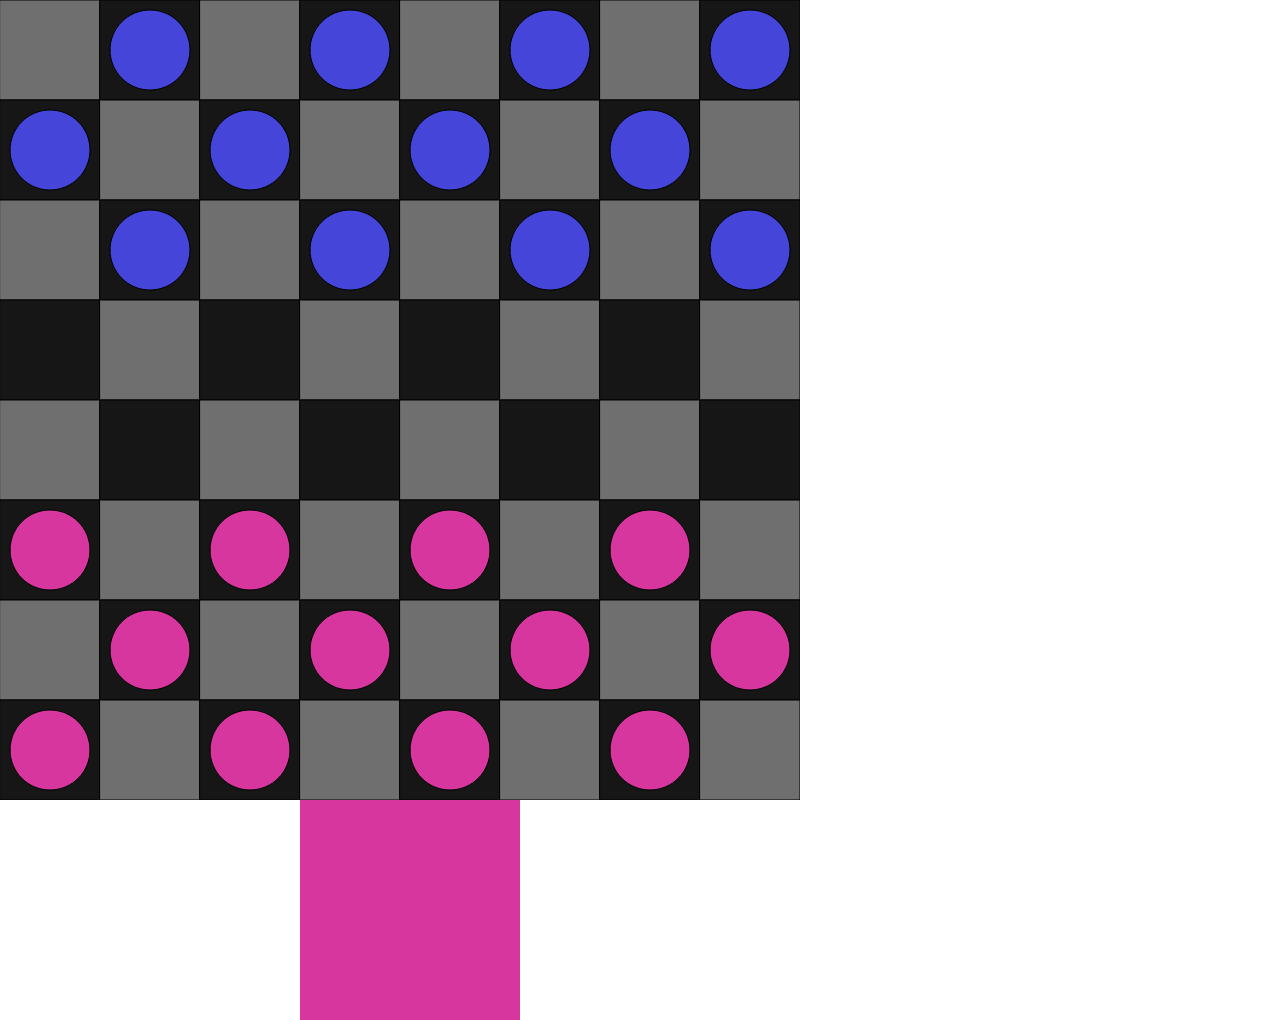
==== Messing_About_Again/index.html @ e07e48bb "Add files via upload" ====
<html>
<head>
  <meta charset="UTF-8">
  <meta name="viewport" content="width=device-width, initial-scale=1.0">

  <!-- PLEASE NO CHANGES BELOW THIS LINE (UNTIL I SAY SO) -->
  <script language="javascript" type="text/javascript" src="libraries/p5.min.js"></script>
  <script language="javascript" type="text/javascript" src="p5js-temp-Messing_About_Again4980599099542113895.js"></script>
  <!-- OK, YOU CAN MAKE CHANGES BELOW THIS LINE AGAIN -->

  <!-- This line removes any default padding and style.
       You might only need one of these values set. -->
  <style> body { padding: 0; margin: 0; } </style>
</head>

<body>
</body>
</html>
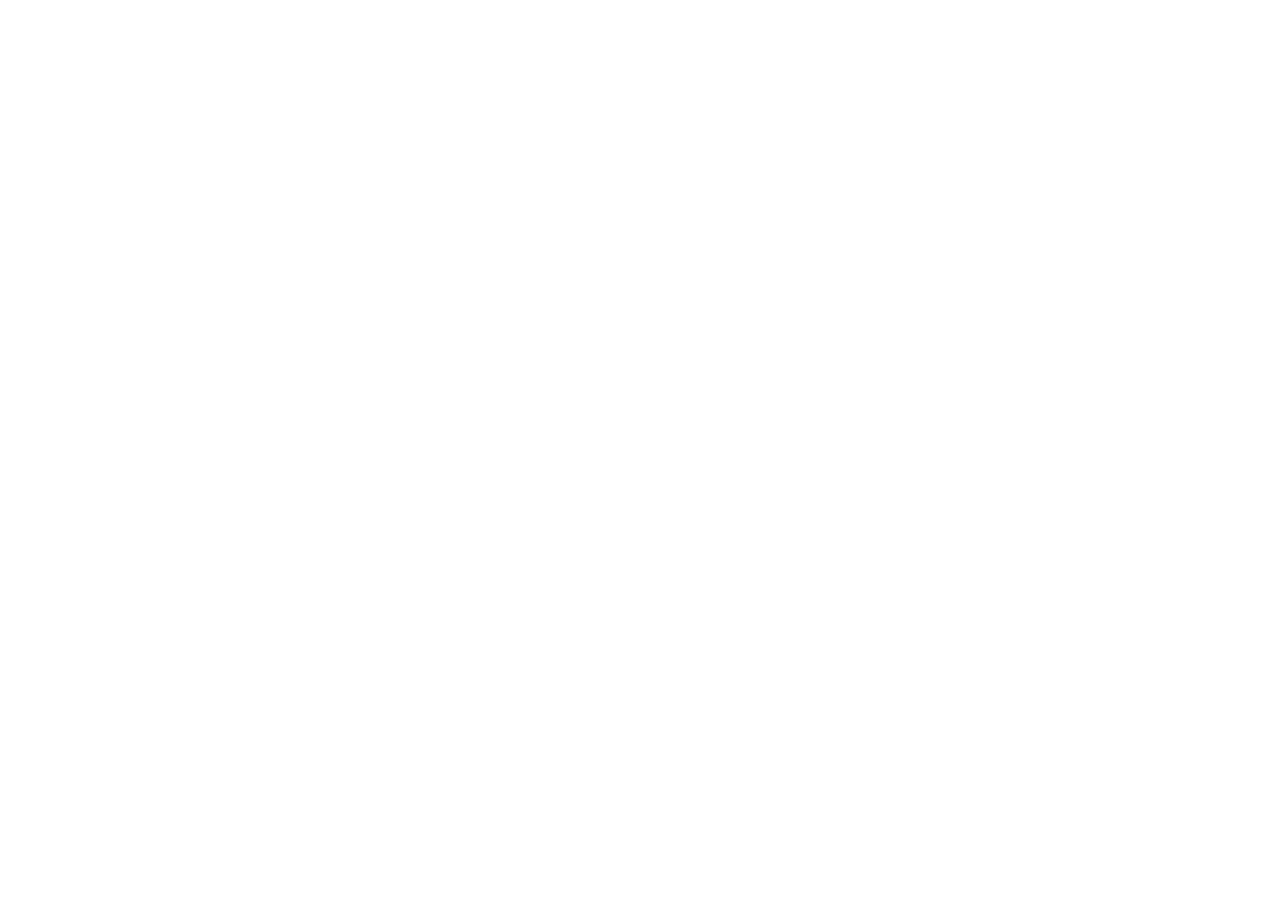
==== commit 34ae7a86: "Add files via upload" ====
--- a/Messing_About_Again/index.html
+++ b/Messing_About_Again/index.html
@@ -5,7 +5,8 @@
 
   <!-- PLEASE NO CHANGES BELOW THIS LINE (UNTIL I SAY SO) -->
   <script language="javascript" type="text/javascript" src="libraries/p5.min.js"></script>
-  <script language="javascript" type="text/javascript" src="p5js-temp-Messing_About_Again4980599099542113895.js"></script>
+  <script language="javascript" type="text/javascript" src="libraries/p5.sound.js"></script>
+  <script language="javascript" type="text/javascript" src="p5js-temp-Messing_About_Again2206843957577218536.js"></script>
   <!-- OK, YOU CAN MAKE CHANGES BELOW THIS LINE AGAIN -->
 
   <!-- This line removes any default padding and style.
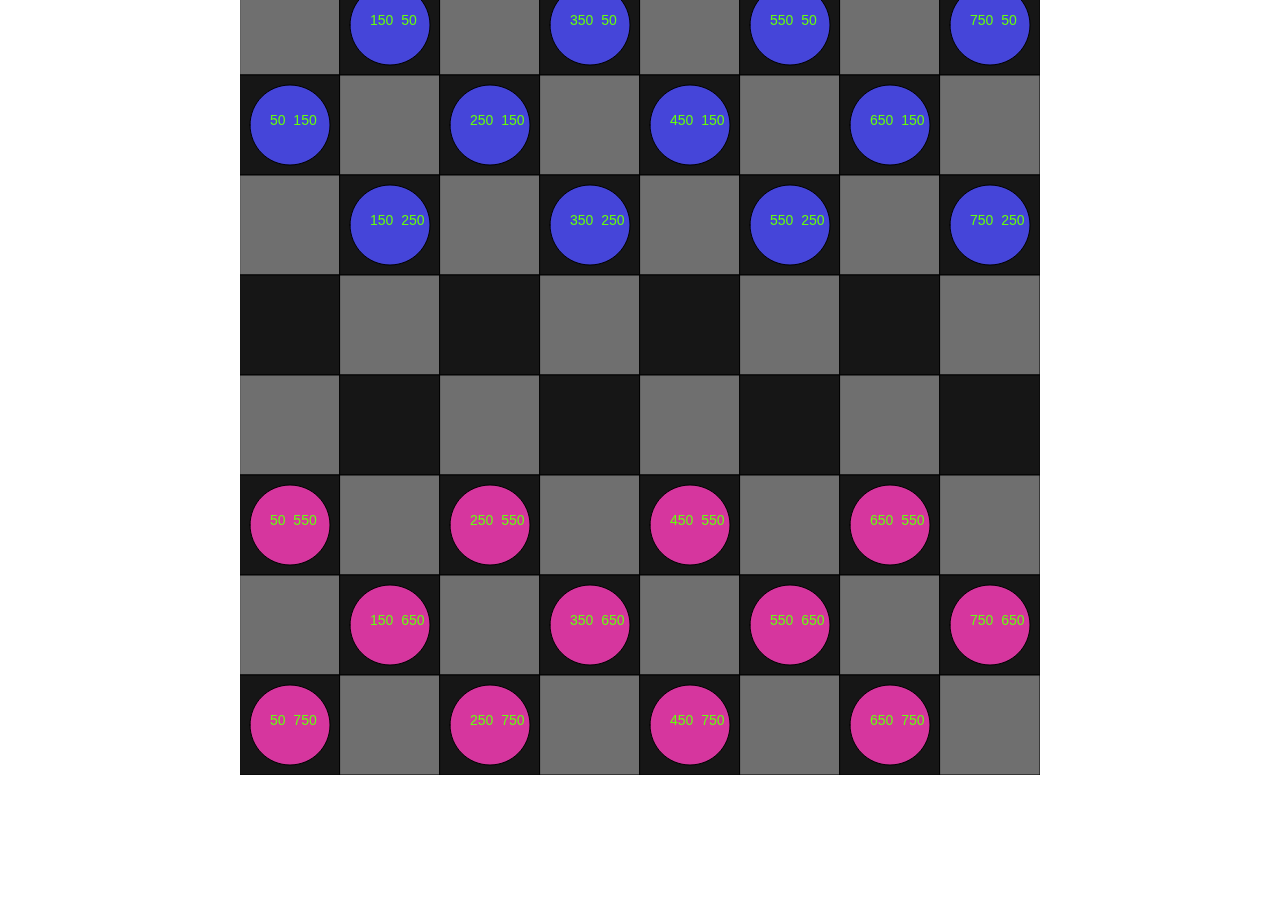
==== commit 130ffb66: "Update index.html" ====
--- a/Messing_About_Again/index.html
+++ b/Messing_About_Again/index.html
@@ -6,7 +6,7 @@
   <!-- PLEASE NO CHANGES BELOW THIS LINE (UNTIL I SAY SO) -->
   <script language="javascript" type="text/javascript" src="libraries/p5.min.js"></script>
   <script language="javascript" type="text/javascript" src="libraries/p5.sound.js"></script>
-  <script language="javascript" type="text/javascript" src="p5js-temp-Messing_About_Again2206843957577218536.js"></script>
+  <script language="javascript" type="text/javascript" src="Messing_About_Again.js"></script>
   <!-- OK, YOU CAN MAKE CHANGES BELOW THIS LINE AGAIN -->
 
   <!-- This line removes any default padding and style.
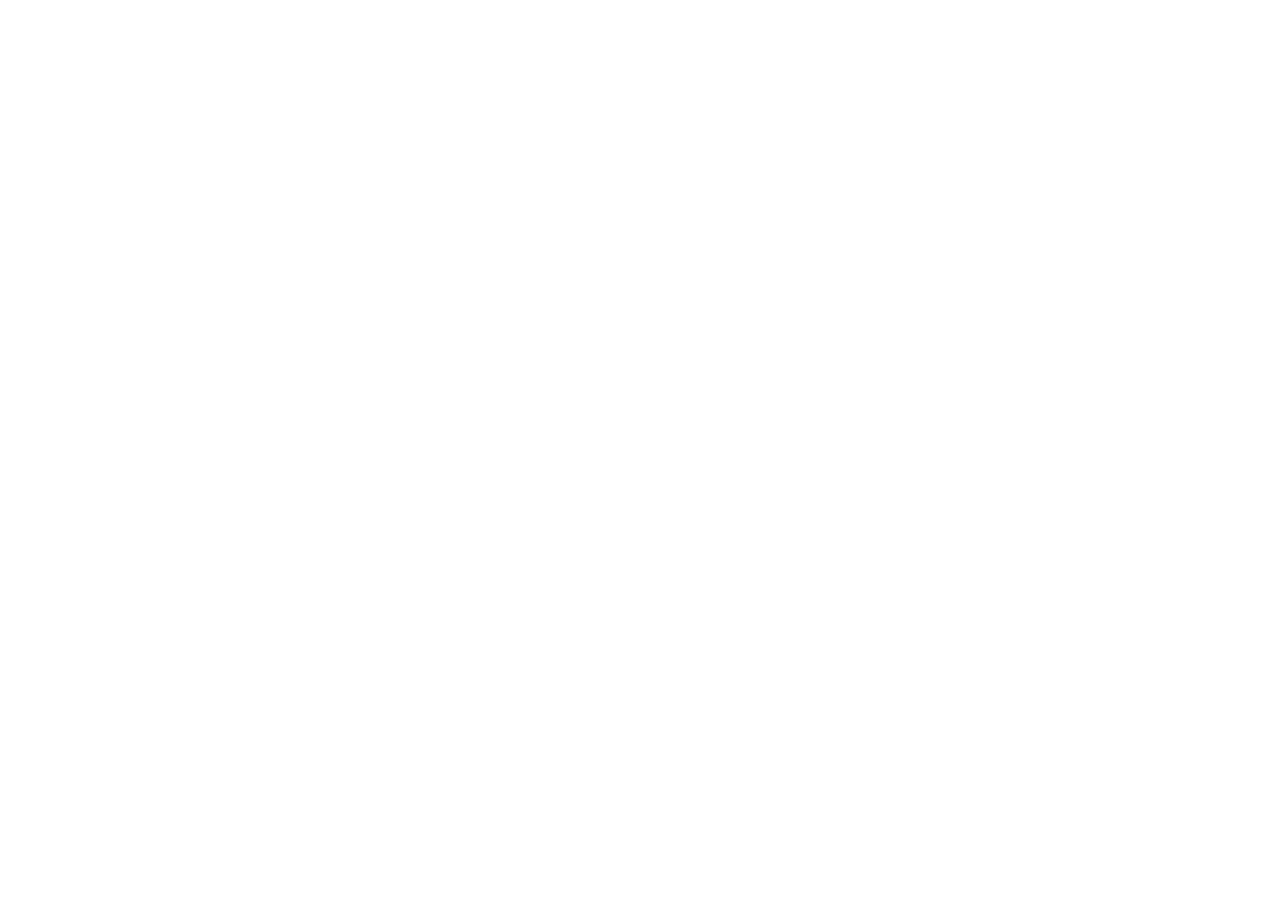
==== commit 54a83e6f: "Add files via upload" ====
--- a/Messing_About_Again/index.html
+++ b/Messing_About_Again/index.html
@@ -6,7 +6,9 @@
   <!-- PLEASE NO CHANGES BELOW THIS LINE (UNTIL I SAY SO) -->
   <script language="javascript" type="text/javascript" src="libraries/p5.min.js"></script>
   <script language="javascript" type="text/javascript" src="libraries/p5.sound.js"></script>
-  <script language="javascript" type="text/javascript" src="Messing_About_Again.js"></script>
+  <script language="javascript" type="text/javascript" src="end_screen.js"></script>
+  <script language="javascript" type="text/javascript" src="p5js-temp-start_screen3253585030603754895.js"></script>
+  <script language="javascript" type="text/javascript" src="p5js-temp-Messing_About_Again305776801759529995.js"></script>
   <!-- OK, YOU CAN MAKE CHANGES BELOW THIS LINE AGAIN -->
 
   <!-- This line removes any default padding and style.
